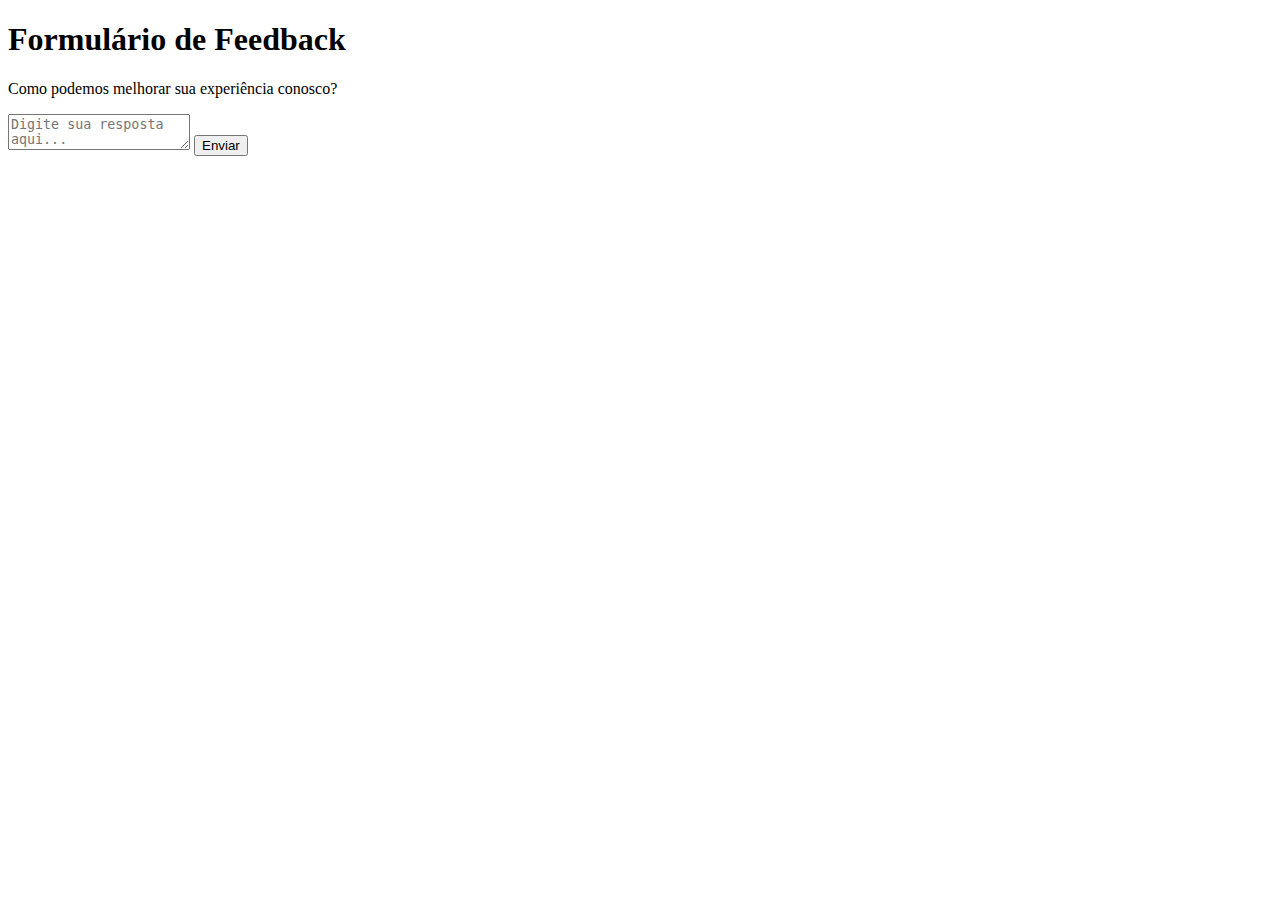
==== index.html @ 6e96a2ba "Create index.html" ====
<!DOCTYPE html>
<html lang="pt-BR">
<head>
    <meta charset="UTF-8">
    <meta name="viewport" content="width=device-width, initial-scale=1.0">
    <title>Feedback</title>
    <link rel="stylesheet" href="3style.css">
    
    <style>
       
    </style>
</head>
<body>
    
    <header>
        <h1>Formulário de Feedback</h1>
    </header>
    <div id="container">
        <p>Como podemos melhorar sua experiência conosco?</p>
        <textarea placeholder="Digite sua resposta aqui..."></textarea>
        <button type="submit">Enviar</button>
    </div>
</body>
</html>
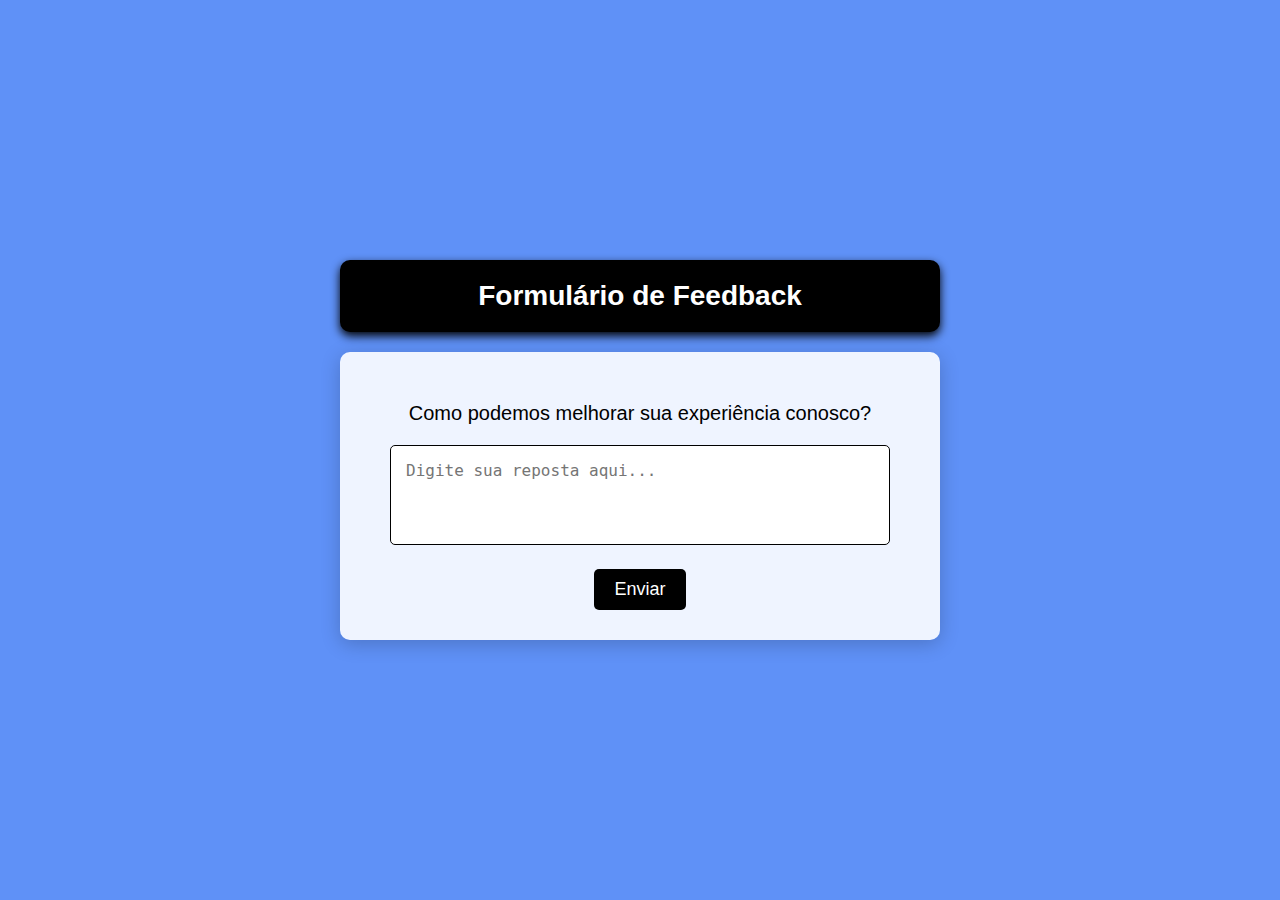
==== commit 4046f702: "Update index.html" ====
--- a/index.html
+++ b/index.html
@@ -5,20 +5,27 @@
     <meta name="viewport" content="width=device-width, initial-scale=1.0">
     <title>Feedback</title>
     <link rel="stylesheet" href="3style.css">
-    
-    <style>
-       
-    </style>
+    <a href="Obrigado.html"></a>
 </head>
 <body>
+
     
     <header>
         <h1>Formulário de Feedback</h1>
     </header>
     <div id="container">
         <p>Como podemos melhorar sua experiência conosco?</p>
-        <textarea placeholder="Digite sua resposta aqui..."></textarea>
-        <button type="submit">Enviar</button>
+        <form action="https://api.staticforms.xyz/submit" method="post">
+            <label for="e-mail"></label>
+        <textarea name="message"  cols="30" rows="10" placeholder="Digite sua reposta aqui..."></textarea>
+        
+
+        <input type="hidden" name="accessKey" value="02a7bbfc-1a4f-4716-9d49-4b634f54ca5d">
+        <input type="hidden" name="redirectTo" value="http://127.0.0.1:3000/.vscode/Nave/Nave.html">
+        <input type="text" name="honeypot" style="display: none;">
+            
+            <button type="submit">Enviar</button>
+        </form>
     </div>
 </body>
 </html>
--- a/3style.css
+++ b/3style.css
@@ -0,0 +1,117 @@
+/* Definições globais */
+* {
+    margin: 0;
+    padding: 0;
+    box-sizing: border-box;
+  }
+
+body {
+    margin: 0;
+    font-family: 'Arial', sans-serif;
+    background: linear-gradient(to bottom right, rgb(95, 145, 247), rgb(95, 145, 247));
+    display: flex;
+    flex-direction: column;
+    align-items: center;
+    justify-content: center;
+    height: 100vh;
+    color: white;
+}
+header {
+    background-color: black;
+    padding: 20px;
+    border-radius: 10px;
+    text-align: center;
+    width: 90%;
+    max-width: 600px;
+    box-shadow: 0 4px 10px black;
+}
+h1 {
+    margin: 0;
+    font-size: 28px;
+}
+#container {
+    background: rgba(255, 255, 255, 0.9);
+    border-radius: 10px;
+    box-shadow: 0 4px 20px rgba(0, 0, 0, 0.2);
+    padding: 30px;
+    width: 90%;
+    max-width: 600px;
+    text-align: center;
+    margin-top: 20px;
+}
+p {
+    font-size: 20px;
+    margin: 20px 0;
+    color:black;
+}
+textarea {
+    padding: 15px;
+    font-size: 16px;
+    width: 100%;
+    max-width: 500px; /* Limita a largura da textarea */
+    height: 100px;
+    border: 1px solid black;
+    border-radius: 5px;
+    resize: none;
+    margin-bottom: 20px;
+}
+button {
+    padding: 10px 20px;
+    font-size: 18px;
+    border: none;
+    border-radius: 5px;
+    background-color: black;
+    color: white;
+    cursor: pointer;
+    transition: background-color 0.3s;
+}
+button:hover {
+    background-color: black;
+}
+/* Estilos do formulário */
+.formulario {
+    background-color: #1a1a1a; /* Cor do fundo do formulário */
+    padding: 20px;
+    border-radius: 8px;
+    box-shadow: 0 4px 8px rgba(0, 0, 0, 0.2);
+  }
+  
+  /* Título do formulário */
+  .formulario h1 {
+    margin-bottom: 20px;
+    font-size: 24px;
+    text-align: center;
+  }
+  
+  /* Estilos do rótulo e textarea */
+  .formulario label {
+    display: block;
+    margin-bottom: 10px;
+  }
+  .formulario button:hover {
+    background-color: #004c99;
+  }
+  
+  /* Media Queries para telas menores */
+  @media (max-width: 600px) {
+    .container {
+        padding: 10px;
+    }
+  
+    .formulario {
+        width: 100%;
+        padding: 15px;
+    }
+  
+    .formulario h1 {
+        font-size: 20px;
+    }
+  
+    .formulario textarea {
+        font-size: 14px;
+    }
+  
+    .formulario button {
+        font-size: 16px;
+    }
+  }  
